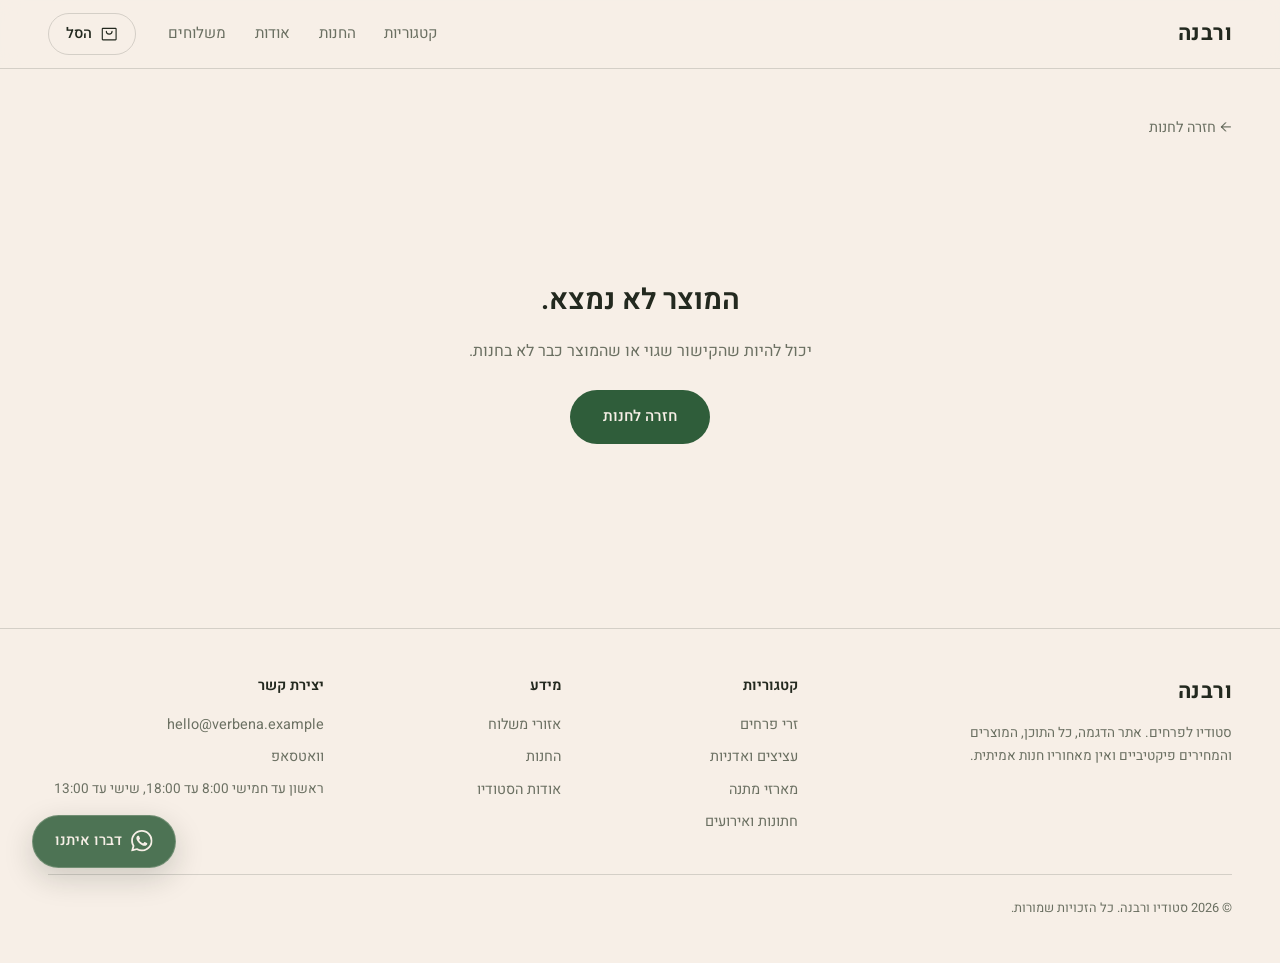
==== product.html @ 7f85a546 "Add product detail pages and a click-to-cart flow, homepage untouched New: a product page at /produc" ====
<!doctype html>
<html lang="he" dir="rtl">
<head>
  <meta charset="utf-8" />
  <!-- This file is served for every /products/:slug URL via the rewrite in
       vercel.json, so the visible address bar path is never this file's real
       location. A root base keeps every relative asset reference (stylesheet,
       scripts, and the product images product-page.js sets from products.js)
       resolving against the site root instead of against /products/. -->
  <base href="/" />
  <meta name="viewport" content="width=device-width, initial-scale=1" />
  <title>מוצר · ורבנה</title>
  <meta name="description" content="ורבנה, סטודיו לפרחים. אתר הדגמה, כל התוכן פיקטיבי." />
  <link rel="icon" href="data:image/svg+xml,%3Csvg xmlns='http://www.w3.org/2000/svg' viewBox='0 0 32 32'%3E%3Crect width='32' height='32' fill='%23f7efe7'/%3E%3Ctext x='16' y='23' font-family='Georgia' font-size='19' fill='%232f5d3a' text-anchor='middle'%3E%D7%95%3C/text%3E%3C/svg%3E" />
  <link rel="preload" href="assets/fonts/heebo-hebrew-wght-normal.woff2" as="font" type="font/woff2" crossorigin />
  <link rel="stylesheet" href="css/main.css" />
</head>
<body class="page-product">
  <a class="skip-link" href="#pd-main">דילוג לתוכן</a>

  <!-- Icon sprite: Phosphor (MIT) and Simple Icons (CC0). Identical to index.html so
       the shared cart/checkout markup below can use the same #i-* references. -->
  <svg class="sprite" aria-hidden="true" focusable="false">
    <symbol id="i-bag" viewBox="0 0 256 256"><path d="M216,40H40A16,16,0,0,0,24,56V200a16,16,0,0,0,16,16H216a16,16,0,0,0,16-16V56A16,16,0,0,0,216,40Zm0,160H40V56H216V200ZM176,88a48,48,0,0,1-96,0,8,8,0,0,1,16,0,32,32,0,0,0,64,0,8,8,0,0,1,16,0Z"/></symbol>
    <symbol id="i-x" viewBox="0 0 256 256"><path d="M205.66,194.34a8,8,0,0,1-11.32,11.32L128,139.31,61.66,205.66a8,8,0,0,1-11.32-11.32L116.69,128,50.34,61.66A8,8,0,0,1,61.66,50.34L128,116.69l66.34-66.35a8,8,0,0,1,11.32,11.32L139.31,128Z"/></symbol>
    <symbol id="i-plus" viewBox="0 0 256 256"><path d="M224,128a8,8,0,0,1-8,8H136v80a8,8,0,0,1-16,0V136H40a8,8,0,0,1,0-16h80V40a8,8,0,0,1,16,0v80h80A8,8,0,0,1,224,128Z"/></symbol>
    <symbol id="i-minus" viewBox="0 0 256 256"><path d="M224,128a8,8,0,0,1-8,8H40a8,8,0,0,1,0-16H216A8,8,0,0,1,224,128Z"/></symbol>
    <symbol id="i-trash" viewBox="0 0 256 256"><path d="M216,48H176V40a24,24,0,0,0-24-24H104A24,24,0,0,0,80,40v8H40a8,8,0,0,0,0,16h8V208a16,16,0,0,0,16,16H192a16,16,0,0,0,16-16V64h8a8,8,0,0,0,0-16ZM96,40a8,8,0,0,1,8-8h48a8,8,0,0,1,8,8v8H96Zm96,168H64V64H192ZM112,104v64a8,8,0,0,1-16,0V104a8,8,0,0,1,16,0Zm48,0v64a8,8,0,0,1-16,0V104a8,8,0,0,1,16,0Z"/></symbol>
    <symbol id="i-check" viewBox="0 0 256 256"><path d="M173.66,98.34a8,8,0,0,1,0,11.32l-56,56a8,8,0,0,1-11.32,0l-24-24a8,8,0,0,1,11.32-11.32L112,148.69l50.34-50.35A8,8,0,0,1,173.66,98.34ZM232,128A104,104,0,1,1,128,24,104.11,104.11,0,0,1,232,128Zm-16,0a88,88,0,1,0-88,88A88.1,88.1,0,0,0,216,128Z"/></symbol>
    <symbol id="i-whatsapp" viewBox="0 0 24 24"><path d="M17.472 14.382c-.297-.149-1.758-.867-2.03-.967-.273-.099-.471-.148-.67.15-.197.297-.767.966-.94 1.164-.173.199-.347.223-.644.075-.297-.15-1.255-.463-2.39-1.475-.883-.788-1.48-1.761-1.653-2.059-.173-.297-.018-.458.13-.606.134-.133.298-.347.446-.52.149-.174.198-.298.298-.497.099-.198.05-.371-.025-.52-.075-.149-.669-1.612-.916-2.207-.242-.579-.487-.5-.669-.51-.173-.008-.371-.01-.57-.01-.198 0-.52.074-.792.372-.272.297-1.04 1.016-1.04 2.479 0 1.462 1.065 2.875 1.213 3.074.149.198 2.096 3.2 5.077 4.487.709.306 1.262.489 1.694.625.712.227 1.36.195 1.871.118.571-.085 1.758-.719 2.006-1.413.248-.694.248-1.289.173-1.413-.074-.124-.272-.198-.57-.347m-5.421 7.403h-.004a9.87 9.87 0 01-5.031-1.378l-.361-.214-3.741.982.998-3.648-.235-.374a9.86 9.86 0 01-1.51-5.26c.001-5.45 4.436-9.884 9.888-9.884 2.64 0 5.122 1.03 6.988 2.898a9.825 9.825 0 012.893 6.994c-.003 5.45-4.437 9.884-9.885 9.884m8.413-18.297A11.815 11.815 0 0012.05 0C5.495 0 .16 5.335.157 11.892c0 2.096.547 4.142 1.588 5.945L.057 24l6.305-1.654a11.882 11.882 0 005.683 1.448h.005c6.554 0 11.89-5.335 11.893-11.893a11.821 11.821 0 00-3.48-8.413Z"/></symbol>
  </svg>

  <header class="site-nav" id="top">
    <div class="shell nav-row">
      <a class="wordmark" href="/#top">ורבנה</a>
      <nav class="nav-links" aria-label="ניווט ראשי">
        <a href="/#categories">קטגוריות</a>
        <a href="/#products">החנות</a>
        <a href="/#about">אודות</a>
        <a href="/#delivery">משלוחים</a>
      </nav>
      <button class="cart-btn" type="button" data-open-cart aria-label="פתיחת סל הקניות">
        <svg class="ico" aria-hidden="true"><use href="#i-bag" /></svg>
        <span class="cart-btn-label">הסל</span>
        <span class="cart-count" data-cart-count hidden>0</span>
      </button>
    </div>
  </header>

  <main id="pd-main" class="page-product-main">
    <div class="shell pd-shell">
      <a class="pd-back" href="/#products">&larr; חזרה לחנות</a>

      <!-- Populated by js/product-page.js from js/products.js, keyed by the URL's
           slug. One template renders every product; there is no per-product HTML. -->
      <div class="pd" data-product-root hidden>
        <figure class="pd-gallery">
          <div class="pd-gallery-main">
            <img data-pd-image src="" alt="" width="900" height="1125" />
          </div>
          <div class="pd-gallery-thumbs" data-pd-thumbs hidden></div>
        </figure>

        <div class="pd-info">
          <p class="eyebrow" data-pd-cat></p>
          <h1 class="pd-name" data-pd-name></h1>

          <div class="pd-price-row">
            <span class="pd-price" data-pd-price></span>
            <span class="pd-availability" data-pd-availability></span>
          </div>

          <p class="pd-desc" data-pd-desc></p>

          <div class="pd-field" data-pd-composition-wrap hidden>
            <h2>הרכב עיקרי</h2>
            <p data-pd-composition></p>
          </div>

          <div class="pd-field" data-pd-sizes-wrap hidden>
            <h2>גודל</h2>
            <div class="pd-sizes" data-pd-sizes role="group" aria-label="בחירת גודל"></div>
          </div>

          <div class="pd-field">
            <h2>כמות</h2>
            <div class="qty pd-qty">
              <button type="button" data-pd-qty-minus aria-label="הפחתת כמות">
                <svg class="ico" aria-hidden="true"><use href="#i-minus" /></svg>
              </button>
              <output data-pd-qty>1</output>
              <button type="button" data-pd-qty-plus aria-label="הוספת כמות">
                <svg class="ico" aria-hidden="true"><use href="#i-plus" /></svg>
              </button>
            </div>
          </div>

          <button class="btn btn-primary btn-block pd-add" type="button" data-pd-add>
            <span data-pd-add-label>הוספה לסל</span>
          </button>
        </div>
      </div>

      <div class="pd-missing" data-pd-missing hidden>
        <h1>המוצר לא נמצא.</h1>
        <p>יכול להיות שהקישור שגוי או שהמוצר כבר לא בחנות.</p>
        <a class="btn btn-primary" href="/#products">חזרה לחנות</a>
      </div>
    </div>
  </main>

  <div class="pd-sticky-cta" data-pd-sticky>
    <span class="pd-sticky-price" data-pd-sticky-price></span>
    <button class="btn btn-primary" type="button" data-pd-add-sticky>הוספה לסל</button>
  </div>

  <footer class="site-footer">
    <div class="shell footer-grid">
      <div class="footer-brand">
        <a class="wordmark" href="/#top">ורבנה</a>
        <p class="footer-note">סטודיו לפרחים. אתר הדגמה, כל התוכן, המוצרים והמחירים פיקטיביים ואין מאחוריו חנות אמיתית.</p>
      </div>
      <nav class="footer-col" aria-label="קטגוריות">
        <h3>קטגוריות</h3>
        <a href="/#categories">זרי פרחים</a>
        <a href="/#categories">עציצים ואדניות</a>
        <a href="/#categories">מארזי מתנה</a>
        <a href="/#categories">חתונות ואירועים</a>
      </nav>
      <nav class="footer-col" aria-label="מידע">
        <h3>מידע</h3>
        <a href="/#delivery">אזורי משלוח</a>
        <a href="/#products">החנות</a>
        <a href="/#about">אודות הסטודיו</a>
      </nav>
      <div class="footer-col">
        <h3>יצירת קשר</h3>
        <a href="mailto:hello@verbena.example">hello@verbena.example</a>
        <a href="https://wa.me/972500000000" target="_blank" rel="noopener">וואטסאפ</a>
        <p class="footer-note">ראשון עד חמישי 8:00 עד 18:00, שישי עד 13:00</p>
      </div>
      <p class="small-print">&copy; 2026 סטודיו ורבנה. כל הזכויות שמורות.</p>
    </div>
  </footer>

  <!-- WhatsApp: hidden on mobile here in favour of the sticky add-to-cart bar
       (see body.page-product .wa-fab in main.css); still present on desktop. -->
  <a class="wa-fab" href="https://wa.me/972500000000?text=%D7%94%D7%99%D7%99%2C%20%D7%90%D7%A9%D7%9E%D7%97%20%D7%9C%D7%A9%D7%9E%D7%95%D7%A2%20%D7%A2%D7%9C%20%D7%96%D7%A8" target="_blank" rel="noopener" aria-label="שליחת הודעה בוואטסאפ">
    <svg class="ico" aria-hidden="true"><use href="#i-whatsapp" /></svg>
    <span>דברו איתנו</span>
  </a>

  <!-- Cart (identical markup/behaviour to the homepage's, via js/shop.js) -->
  <div class="scrim" data-scrim hidden></div>

  <aside class="cart" data-cart hidden aria-label="סל הקניות">
    <header class="cart-head">
      <h2>הסל שלי</h2>
      <button class="icon-btn" type="button" data-close-cart aria-label="סגירת הסל">
        <svg class="ico" aria-hidden="true"><use href="#i-x" /></svg>
      </button>
    </header>
    <div class="cart-body" data-cart-body></div>
    <footer class="cart-foot" data-cart-foot hidden>
      <div class="cart-line"><span>ביניים</span><span data-subtotal>&#8362;0</span></div>
      <div class="cart-line"><span>משלוח</span><span data-shipping>&#8362;0</span></div>
      <div class="cart-line cart-total"><span>סה&quot;כ</span><span data-total>&#8362;0</span></div>
      <p class="cart-hint" data-free-hint></p>
      <button class="btn btn-primary btn-block" type="button" data-checkout>למעבר לתשלום</button>
    </footer>
  </aside>

  <!-- Checkout: out of scope for this feature, kept only so the cart's "מעבר
       לתשלום" button still works when reached from a product page. -->
  <div class="checkout" data-checkout-view hidden role="dialog" aria-modal="true" aria-label="מסך תשלום">
    <div class="checkout-inner">
      <header class="checkout-head">
        <h2>פרטי משלוח</h2>
        <button class="icon-btn" type="button" data-close-checkout aria-label="סגירת מסך התשלום">
          <svg class="ico" aria-hidden="true"><use href="#i-x" /></svg>
        </button>
      </header>

      <div class="checkout-grid" data-checkout-form>
        <form class="checkout-form" novalidate>
          <p class="demo-note">הדמיה בלבד. לא נגבה תשלום ולא נשמרים פרטים.</p>

          <div class="field">
            <label for="co-name">שם מלא</label>
            <input id="co-name" name="name" type="text" autocomplete="name" required />
            <span class="err" data-err></span>
          </div>
          <div class="field">
            <label for="co-phone">טלפון</label>
            <input id="co-phone" name="phone" type="tel" inputmode="tel" autocomplete="tel" required />
            <span class="err" data-err></span>
          </div>
          <div class="field">
            <label for="co-city">עיר</label>
            <input id="co-city" name="city" type="text" autocomplete="address-level2" required />
            <span class="err" data-err></span>
          </div>
          <div class="field">
            <label for="co-street">רחוב ומספר</label>
            <input id="co-street" name="street" type="text" autocomplete="street-address" required />
            <span class="err" data-err></span>
          </div>
          <div class="field">
            <label for="co-date">תאריך משלוח</label>
            <input id="co-date" name="date" type="date" required />
            <span class="err" data-err></span>
          </div>
          <div class="field">
            <label for="co-slot">חלון שעות</label>
            <select id="co-slot" name="slot">
              <option value="09:00-13:00">09:00 עד 13:00</option>
              <option value="13:00-17:00">13:00 עד 17:00</option>
              <option value="17:00-21:00">17:00 עד 21:00</option>
            </select>
          </div>
          <div class="field field-wide">
            <label for="co-card">ברכה לכרטיס <span class="opt">(אופציונלי)</span></label>
            <textarea id="co-card" name="card" rows="3" maxlength="200"></textarea>
          </div>
        </form>

        <aside class="checkout-summary">
          <h3>סיכום הזמנה</h3>
          <div data-summary></div>
          <div class="cart-line"><span>ביניים</span><span data-co-subtotal>&#8362;0</span></div>
          <div class="cart-line"><span>משלוח</span><span data-co-shipping>&#8362;0</span></div>
          <div class="cart-line cart-total"><span>סה&quot;כ</span><span data-co-total>&#8362;0</span></div>
          <button class="btn btn-primary btn-block" type="button" data-place-order>אישור הזמנה</button>
          <button class="btn btn-ghost btn-block" type="button" data-back-to-cart>חזרה לסל</button>
        </aside>
      </div>

      <div class="checkout-done" data-checkout-done hidden>
        <svg class="ico ico-lg" aria-hidden="true"><use href="#i-check" /></svg>
        <h3>ההזמנה התקבלה</h3>
        <p>מספר הזמנה <strong data-order-no></strong>. נשלח אישור בוואטסאפ ונתקשר אם נצטרך לתאם.</p>
        <p class="demo-note">זו הדמיה. לא בוצעה הזמנה אמיתית ולא נגבה תשלום.</p>
        <button class="btn btn-primary" type="button" data-close-checkout>חזרה לחנות</button>
      </div>
    </div>
  </div>

  <div class="toast" data-toast hidden role="status" aria-live="polite"></div>

  <script src="js/main.js" defer></script>
  <script src="js/products.js" defer></script>
  <script src="js/shop.js" defer></script>
  <script src="js/product-page.js" defer></script>
</body>
</html>
---- css/main.css ----
/* Vervain, floral studio.
   Cream ground with a single deep-green accent. The two video sections keep their
   cinematic treatment and fade into the cream at their edges.
   Shape rule: interactive controls are pill or circle, surfaces and imagery stay
   sharp. Applied everywhere, no exceptions. Direction: RTL. */

@font-face {
  font-family: "Heebo";
  src: url("../assets/fonts/heebo-hebrew-wght-normal.woff2") format("woff2");
  font-weight: 100 900;
  font-display: swap;
  unicode-range: U+0590-05FF, U+200C-2010, U+20AA, U+25CC, U+FB1D-FB4F;
}
@font-face {
  font-family: "Heebo";
  src: url("../assets/fonts/heebo-latin-wght-normal.woff2") format("woff2");
  font-weight: 100 900;
  font-display: swap;
  unicode-range: U+0000-00FF, U+0131, U+0152-0153, U+02BB-02BC, U+02C6, U+02DA, U+02DC, U+2000-206F, U+2074, U+20AC, U+2122, U+2191, U+2193, U+2212, U+2215, U+FEFF, U+FFFD;
}
@font-face {
  font-family: "Geist";
  src: url("../assets/fonts/Geist-Variable.woff2") format("woff2");
  font-weight: 100 900;
  font-display: swap;
}

:root {
  /* A single committed look: cream page, deep green accent, warm ink */
  --bg: #f7efe7;
  --bg-2: #f1e6d9;
  --bg-3: #ece0d1;
  --line: rgba(35, 41, 31, 0.16);
  --line-soft: rgba(35, 41, 31, 0.09);
  --text: #23291f;
  --muted: #6b7062;
  --accent: #2f5d3a;
  --accent-soft: rgba(47, 93, 58, 0.1);

  --btn-bg: #2f5d3a;
  --btn-ink: #f7efe7;

  /* The video sections keep their own scrim and text, independent of the page */
  --media-scrim: rgba(11, 15, 11, 0.46);
  --media-text: #f7efe7;
  --media-muted: rgba(247, 239, 231, 0.85);
  --img-tint: rgba(15, 19, 15, 0.2);
  --scrim: rgba(16, 22, 16, 0.58);

  --r-pill: 999px;   /* buttons, chips, badges */
  --r-control: 12px; /* inputs, toast, notes */

  --font-sans: "Heebo", "Geist", "Helvetica Neue", Arial, sans-serif;
  --shell: 1280px;
  --nav-h: 68px;
}

/* ---------- Reset & base ---------- */

*, *::before, *::after { box-sizing: border-box; }

[hidden] { display: none !important; }

html { scroll-behavior: smooth; }
@media (prefers-reduced-motion: reduce) {
  html { scroll-behavior: auto; }
}

body {
  margin: 0;
  background: var(--bg);
  color: var(--text);
  font-family: var(--font-sans);
  font-size: 1rem;
  line-height: 1.65;
  -webkit-font-smoothing: antialiased;
  text-rendering: optimizeLegibility;
}

img { max-width: 100%; height: auto; display: block; }
h1, h2, h3, p, figure, blockquote { margin: 0; }
a { color: inherit; }
button { font: inherit; color: inherit; }

.sprite { position: absolute; width: 0; height: 0; overflow: hidden; }
.ico { width: 1.25em; height: 1.25em; fill: currentColor; flex: none; }
.ico-lg { width: 2.6rem; height: 2.6rem; }

.shell {
  max-width: var(--shell);
  margin-inline: auto;
  padding-inline: clamp(1.25rem, 4vw, 3rem);
}
.shell.narrow { max-width: 880px; }

.skip-link {
  position: fixed;
  top: -100%;
  inset-inline-start: 0;
  background: var(--btn-bg);
  color: var(--btn-ink);
  padding: 0.6rem 1rem;
  z-index: 100;
}
.skip-link:focus { top: 0; }

:focus-visible { outline: 2px solid var(--accent); outline-offset: 3px; }
::selection { background: var(--accent); color: var(--btn-ink); }

/* ---------- Buttons ---------- */

.btn {
  display: inline-flex;
  align-items: center;
  justify-content: center;
  gap: 0.5rem;
  font-size: 0.95rem;
  font-weight: 560;
  text-decoration: none;
  padding: 0.85rem 2rem;
  border: 1px solid transparent;
  border-radius: var(--r-pill);
  cursor: pointer;
  transition: transform 0.15s ease, background-color 0.2s ease, color 0.2s ease;
  white-space: nowrap;
}
.btn:active { transform: translateY(1px); }

.btn-primary { background: var(--btn-bg); color: var(--btn-ink); }
.btn-primary:hover { background: #274d30; }

.btn-ghost {
  background: transparent;
  color: var(--text);
  border-color: var(--line);
}
.btn-ghost:hover { background: var(--bg-3); }

.btn-sm { padding: 0.5rem 1.25rem; font-size: 0.88rem; }
.btn-block { width: 100%; }

.icon-btn {
  display: inline-flex;
  align-items: center;
  justify-content: center;
  width: 2.4rem;
  height: 2.4rem;
  background: transparent;
  border: 0;
  border-radius: var(--r-pill);
  cursor: pointer;
  color: var(--muted);
  transition: background-color 0.2s ease, color 0.2s ease;
}
.icon-btn:hover { color: var(--text); background: var(--bg-3); }

/* ---------- Navigation ---------- */

.site-nav {
  position: sticky;
  top: 0;
  z-index: 40;
  background: color-mix(in srgb, var(--bg) 90%, transparent);
  backdrop-filter: blur(10px);
  border-bottom: 1px solid var(--line);
}

.nav-row {
  height: var(--nav-h);
  display: flex;
  align-items: center;
  gap: 2rem;
}

.wordmark {
  font-weight: 700;
  font-size: 1.35rem;
  letter-spacing: 0.02em;
  text-decoration: none;
}

.nav-links {
  display: flex;
  gap: 1.8rem;
  margin-inline-start: auto;
}
.nav-links a {
  text-decoration: none;
  font-size: 0.95rem;
  color: var(--muted);
  transition: color 0.2s ease;
}
.nav-links a:hover { color: var(--text); }

.cart-btn {
  position: relative;
  display: inline-flex;
  align-items: center;
  gap: 0.5rem;
  background: transparent;
  border: 1px solid var(--line);
  border-radius: var(--r-pill);
  padding: 0.5rem 1.05rem;
  cursor: pointer;
  font-size: 0.92rem;
  font-weight: 540;
  transition: background-color 0.2s ease;
}
.cart-btn:hover { background: var(--bg-3); }

.cart-count {
  min-width: 1.35rem;
  height: 1.35rem;
  padding-inline: 0.35rem;
  display: inline-flex;
  align-items: center;
  justify-content: center;
  background: var(--accent);
  color: var(--btn-ink);
  font-size: 0.75rem;
  font-weight: 640;
  font-variant-numeric: tabular-nums;
  border-radius: 999px;
}

@media (max-width: 860px) {
  .nav-links { display: none; }
  .nav-row { justify-content: space-between; gap: 1rem; }
  .cart-btn { margin-inline-start: auto; }
  .cart-btn-label { display: none; }
}

/* ---------- Hero: centered content over full-bleed video ---------- */

.hero {
  position: relative;
  overflow: hidden;
  display: grid;
}

.hero-bg {
  position: absolute;
  inset: 0;
  background: #1a201a;
}

.hero-video {
  width: 100%;
  height: 100%;
  object-fit: cover;
  filter: saturate(0.72) contrast(1.04);
}

/* Soft mask: legibility scrim plus fades into the cream page at both edges */
.hero-bg::after {
  content: "";
  position: absolute;
  inset: 0;
  pointer-events: none;
  background:
    linear-gradient(to bottom, var(--bg) 0%, transparent 24%),
    linear-gradient(to top, var(--bg) 0%, transparent 30%),
    var(--media-scrim);
}

.hero-inner {
  position: relative;
  z-index: 1;
  width: 100%;
  min-height: calc(100dvh - var(--nav-h));
  display: flex;
  flex-direction: column;
  align-items: center;
  justify-content: center;
  text-align: center;
  padding-block: clamp(3rem, 8vh, 5rem);
  color: var(--media-text);
}

.hero-headline {
  font-size: clamp(2.6rem, 6vw, 4.6rem);
  line-height: 1.08;
  font-weight: 600;
  text-wrap: balance;
}

.hero-sub {
  margin-top: 1.6rem;
  max-width: 46ch;
  margin-inline: auto;
  font-size: 1.06rem;
  color: var(--media-muted);
}

.hero-cta { margin-top: 2.2rem; }

/* ---------- Bouquet unfolding: scroll-scrubbed frame sequence ---------- */

.unfold {
  position: relative;
  height: 250vh; /* the scroll runway: shorter means the sequence plays faster */
}

.unfold-sticky {
  position: sticky;
  top: 0;
  height: 100dvh;
  overflow: hidden;
  background: var(--bg-2);
}

.unfold-canvas {
  display: block;
  width: 100%;
  height: 100%;
  filter: saturate(0.72) contrast(1.04);
}

.unfold-sticky::after {
  content: "";
  position: absolute;
  inset: 0;
  pointer-events: none;
  background:
    linear-gradient(to bottom, var(--bg) 0%, transparent 16%),
    linear-gradient(to top, var(--bg) 0%, transparent 16%),
    var(--img-tint);
}

@media (prefers-reduced-motion: reduce) {
  .unfold { height: 100dvh; }
}

/* ---------- Section primitives ---------- */

.section-headline {
  font-size: clamp(1.9rem, 3.6vw, 2.9rem);
  line-height: 1.14;
  font-weight: 600;
  text-wrap: balance;
}

.lede {
  margin-top: 1.4rem;
  max-width: 58ch;
  font-size: 1.1rem;
  color: var(--muted);
}

.eyebrow {
  font-size: 0.85rem;
  font-weight: 640;
  letter-spacing: 0.05em;
  color: var(--accent);
  margin-bottom: 1.1rem;
}

/* ---------- Marquee (one per page) ---------- */

.marquee {
  direction: ltr;
  overflow: hidden;
  border-block: 1px solid var(--line);
  padding-block: 1.1rem;
  background: var(--bg-2);
}

.marquee-track {
  display: flex;
  gap: 4.5rem;
  width: max-content;
  font-size: 0.95rem;
  font-weight: 500;
  letter-spacing: 0.04em;
  color: var(--muted);
  animation: marquee 36s linear infinite;
}

@keyframes marquee { to { transform: translateX(-50%); } }

@media (prefers-reduced-motion: reduce) {
  .marquee-track { animation: none; }
}

/* ---------- Categories ---------- */

.cats { padding-block: clamp(4.5rem, 10vh, 7rem); }

.cats-grid {
  margin-top: clamp(2rem, 4vh, 3rem);
  display: grid;
  grid-template-columns: repeat(12, 1fr);
  gap: clamp(0.9rem, 1.6vw, 1.4rem);
}

.cat-tile {
  position: relative;
  display: block;
  overflow: hidden;
  text-decoration: none;
  background: var(--bg-2);
}
.tile-a, .tile-d { grid-column: span 7; }
.tile-b, .tile-c { grid-column: span 5; }

.cat-tile img {
  width: 100%;
  height: 100%;
  object-fit: cover;
  aspect-ratio: 16 / 9;
  filter: saturate(0.78) contrast(1.03);
  transition: transform 0.6s cubic-bezier(0.16, 1, 0.3, 1);
}
.cat-tile:hover img { transform: scale(1.03); }

.cat-tile::after {
  content: "";
  position: absolute;
  inset: 0;
  background: linear-gradient(to top, rgba(14, 20, 14, 0.72), transparent 45%);
  pointer-events: none;
}

.cat-name {
  position: absolute;
  z-index: 1;
  bottom: 1.1rem;
  inset-inline-start: 1.2rem;
  color: #f7efe7;
  font-size: 1.15rem;
  font-weight: 640;
}

@media (max-width: 899px) {
  .cats-grid { grid-template-columns: 1fr; }
  .cat-tile { grid-column: auto; }
}

@media (prefers-reduced-motion: reduce) {
  .cat-tile img, .cat-tile:hover img { transition: none; transform: none; }
}

/* ---------- Products ---------- */

.products {
  border-top: 1px solid var(--line);
  padding-block: clamp(4.5rem, 10vh, 7rem);
}

.filters {
  display: flex;
  flex-wrap: wrap;
  gap: 0.6rem;
  margin-top: 1.8rem;
}

.chip {
  background: transparent;
  border: 1px solid var(--line);
  border-radius: var(--r-pill);
  padding: 0.45rem 1.15rem;
  font-size: 0.9rem;
  cursor: pointer;
  transition: background-color 0.2s ease, color 0.2s ease, border-color 0.2s ease;
}
.chip:hover { background: var(--bg-3); }
.chip.is-on {
  background: var(--accent);
  border-color: var(--accent);
  color: var(--btn-ink);
}

.products-grid {
  margin-top: clamp(2rem, 4vh, 3rem);
  display: grid;
  grid-template-columns: repeat(4, 1fr);
  gap: clamp(1.4rem, 2.2vw, 2rem);
}

.product { position: relative; display: flex; flex-direction: column; }

/* Stretched-link pattern: an absolutely positioned anchor covers the whole card so
   clicking anywhere (image, name, description, empty padding) opens the product page,
   while the add-to-cart button sits in a stacking context above it and still adds to
   the cart directly instead of navigating. */
.product-link {
  position: absolute;
  inset: 0;
  z-index: 1;
}
.product-link:focus-visible {
  outline: 2px solid var(--accent);
  outline-offset: 3px;
}

.product-row { position: relative; z-index: 2; }

.product-media {
  overflow: hidden;
  background: var(--bg-2);
}
.product-media img {
  width: 100%;
  height: 100%;
  object-fit: cover;
  aspect-ratio: 4 / 5;
  filter: saturate(0.82) contrast(1.02);
  transition: transform 0.6s cubic-bezier(0.16, 1, 0.3, 1);
}
.product:hover .product-media img { transform: scale(1.03); }

.product-name {
  margin-top: 0.9rem;
  font-size: 1.05rem;
  font-weight: 640;
}

.product-desc {
  margin-top: 0.25rem;
  font-size: 0.9rem;
  line-height: 1.5;
  color: var(--muted);
  flex: 1;
}

.product-row {
  margin-top: 0.9rem;
  display: flex;
  align-items: center;
  justify-content: space-between;
  gap: 0.75rem;
}

.product-price {
  font-size: 1.05rem;
  font-weight: 640;
  font-variant-numeric: tabular-nums;
}

.grid-empty {
  margin-top: 2rem;
  color: var(--muted);
}

@media (max-width: 1100px) { .products-grid { grid-template-columns: repeat(3, 1fr); } }
@media (max-width: 820px)  { .products-grid { grid-template-columns: repeat(2, 1fr); } }

/* Two per row still reads on a phone; the card just has to stop competing for width */
@media (max-width: 560px) {
  .product-desc {
    display: -webkit-box;
    -webkit-line-clamp: 2;
    -webkit-box-orient: vertical;
    overflow: hidden;
  }
  .product-row { flex-direction: column; align-items: stretch; gap: 0.5rem; }
  .product-row .btn { width: 100%; }
}
@media (max-width: 359px)  { .products-grid { grid-template-columns: 1fr; } }

@media (prefers-reduced-motion: reduce) {
  .product-media img, .product:hover .product-media img { transition: none; transform: none; }
}

/* ---------- Benefits strip ---------- */

.usp {
  border-block: 1px solid var(--line);
  background: var(--bg-2);
}

.usp-row {
  display: grid;
  grid-template-columns: repeat(3, 1fr);
  gap: 2.5rem;
  padding-block: 2.8rem;
}

.usp-item h3 { font-size: 1rem; font-weight: 640; }
.usp-item p {
  margin-top: 0.35rem;
  font-size: 0.9rem;
  color: var(--muted);
  max-width: 34ch;
}

@media (max-width: 899px) {
  .usp-row { grid-template-columns: 1fr; gap: 1.6rem; }
}

/* ---------- About ---------- */

.practice { padding-block: clamp(5rem, 12vh, 8rem); }

/* ---------- Testimonial ---------- */

.quote-band {
  background: var(--bg-3);
  border-block: 1px solid var(--line);
  padding-block: clamp(4.5rem, 10vh, 7rem);
}

.quote-band blockquote p {
  font-size: clamp(1.4rem, 2.6vw, 2rem);
  line-height: 1.4;
  font-weight: 500;
  text-wrap: balance;
}

.quote-band cite {
  display: block;
  margin-top: 1.6rem;
  font-style: normal;
  font-size: 0.95rem;
  color: var(--muted);
}

/* ---------- Process ---------- */

.process { padding-block: clamp(5rem, 12vh, 8rem); }

.process-grid {
  display: grid;
  grid-template-columns: 5fr 7fr;
  gap: clamp(2.5rem, 6vw, 6rem);
  align-items: start;
}

.process-head .sticky {
  position: sticky;
  top: calc(var(--nav-h) + 2rem);
}

.process-list { display: grid; gap: clamp(2.5rem, 6vh, 4rem); }

.process-item h3 { font-size: 1.35rem; font-weight: 620; }
.process-item p {
  margin-top: 0.7rem;
  max-width: 52ch;
  color: var(--muted);
}
.process-item + .process-item {
  border-top: 1px solid var(--line);
  padding-top: clamp(2.5rem, 6vh, 4rem);
}

@media (max-width: 899px) {
  .process-grid { grid-template-columns: 1fr; }
  .process-head .sticky { position: static; }
}

/* ---------- Closing ---------- */

.closing {
  position: relative;
  overflow: hidden;
  display: grid;
}

.closing-media { position: absolute; inset: 0; }
.closing-media img { width: 100%; height: 100%; object-fit: cover; }
.closing-media::after {
  content: "";
  position: absolute;
  inset: 0;
  background: var(--scrim);
}

.closing-copy {
  position: relative;
  z-index: 1;
  width: 100%;
  padding-block: clamp(6rem, 18vh, 11rem);
  color: #f7efe7;
}
.closing-copy .section-headline { color: #fbf6f0; }
.closing-copy .lede { color: rgba(247, 239, 231, 0.85); max-width: 44ch; }
.closing-copy > div { margin-top: 2rem; }

/* ---------- Footer ---------- */

.site-footer {
  border-top: 1px solid var(--line);
  padding-block: 2.8rem;
}

.footer-grid {
  display: grid;
  grid-template-columns: 2fr 1fr 1fr 1.4fr;
  gap: 2.5rem;
}

.footer-brand .wordmark { display: inline-block; margin-bottom: 0.8rem; }

.footer-note {
  font-size: 0.85rem;
  color: var(--muted);
  max-width: 34ch;
}

.footer-col { display: flex; flex-direction: column; gap: 0.55rem; }
.footer-col h3 { font-size: 0.9rem; font-weight: 640; margin-bottom: 0.4rem; }
.footer-col a {
  text-decoration: none;
  font-size: 0.9rem;
  color: var(--muted);
  width: fit-content;
}
.footer-col a:hover { color: var(--text); }

.small-print {
  grid-column: 1 / -1;
  border-top: 1px solid var(--line);
  padding-top: 1.4rem;
  font-size: 0.8rem;
  color: var(--muted);
}

@media (max-width: 899px) {
  .footer-grid { grid-template-columns: 1fr 1fr; }
  .footer-brand { grid-column: 1 / -1; }
}

/* ---------- WhatsApp ---------- */

.wa-fab {
  position: fixed;
  z-index: 45;
  inset-inline-end: clamp(1rem, 3vw, 2rem);
  bottom: clamp(1rem, 3vw, 2rem);
  display: inline-flex;
  align-items: center;
  gap: 0.55rem;
  padding: 0.85rem 1.4rem;
  background: color-mix(in srgb, var(--accent) 85%, transparent);
  backdrop-filter: blur(10px);
  -webkit-backdrop-filter: blur(10px);
  border: 1px solid rgba(247, 239, 231, 0.22);
  border-radius: var(--r-pill);
  color: var(--btn-ink);
  text-decoration: none;
  font-size: 0.92rem;
  font-weight: 560;
  box-shadow: 0 10px 30px rgba(23, 33, 23, 0.18);
  transition: transform 0.2s ease, background-color 0.2s ease;
}
.wa-fab:hover {
  background: color-mix(in srgb, var(--accent) 95%, transparent);
  transform: translateY(-2px);
}
.wa-fab .ico { width: 1.35rem; height: 1.35rem; }

@media (max-width: 560px) {
  .wa-fab span { display: none; }
  .wa-fab { padding: 1rem; }
}

@media (prefers-reduced-motion: reduce) {
  .wa-fab:hover { transform: none; }
}

/* ---------- Scrim shared by cart and checkout ---------- */

.scrim {
  position: fixed;
  inset: 0;
  z-index: 50;
  background: rgba(16, 22, 16, 0.5);
  opacity: 0;
  transition: opacity 0.3s ease;
}
.scrim.is-on { opacity: 1; }

/* ---------- Cart drawer ---------- */

.cart {
  position: fixed;
  inset-block: 0;
  inset-inline-end: 0;
  z-index: 60;
  width: min(420px, 94vw);
  background: var(--bg);
  border-inline-start: 1px solid var(--line);
  display: flex;
  flex-direction: column;
  transform: translateX(-100%);
  transition: transform 0.35s cubic-bezier(0.16, 1, 0.3, 1);
}
[dir="ltr"] .cart { transform: translateX(100%); }
.cart.is-on { transform: none; }

.cart-head {
  display: flex;
  align-items: center;
  justify-content: space-between;
  padding: 1.1rem 1.3rem;
  border-bottom: 1px solid var(--line);
}
.cart-head h2 { font-size: 1.15rem; font-weight: 640; }

.cart-body {
  flex: 1;
  overflow-y: auto;
  padding: 1.1rem 1.3rem;
}

.cart-empty {
  color: var(--muted);
  font-size: 0.95rem;
  padding-block: 2rem;
  text-align: center;
}

.cart-item {
  display: grid;
  grid-template-columns: 72px 1fr;
  gap: 0.9rem;
  padding-block: 1rem;
  border-bottom: 1px solid var(--line-soft);
}
.cart-item img {
  width: 72px;
  height: 90px;
  object-fit: cover;
  background: var(--bg-2);
}
.cart-item-name { font-weight: 620; font-size: 0.95rem; }
.cart-item-price {
  font-size: 0.9rem;
  color: var(--muted);
  font-variant-numeric: tabular-nums;
}

.qty {
  margin-top: 0.5rem;
  display: flex;
  align-items: center;
  gap: 0.4rem;
}
.qty button {
  width: 1.9rem;
  height: 1.9rem;
  display: inline-flex;
  align-items: center;
  justify-content: center;
  background: transparent;
  border: 1px solid var(--line);
  border-radius: var(--r-pill);
  cursor: pointer;
  color: var(--text);
}
.qty button:hover { background: var(--bg-3); }
.qty output {
  min-width: 2rem;
  text-align: center;
  font-variant-numeric: tabular-nums;
  font-size: 0.95rem;
}
.qty .rm { margin-inline-start: auto; border-color: transparent; color: var(--muted); }
.qty .rm:hover { color: #8c2f2f; background: transparent; }

.cart-foot {
  border-top: 1px solid var(--line);
  padding: 1.1rem 1.3rem 1.3rem;
  background: var(--bg-2);
}

.cart-line {
  display: flex;
  justify-content: space-between;
  gap: 1rem;
  font-size: 0.95rem;
  color: var(--muted);
  padding-block: 0.25rem;
  font-variant-numeric: tabular-nums;
}
.cart-total {
  color: var(--text);
  font-weight: 660;
  font-size: 1.1rem;
  border-top: 1px solid var(--line);
  margin-top: 0.5rem;
  padding-top: 0.7rem;
}
.cart-hint {
  font-size: 0.82rem;
  color: var(--accent);
  margin-block: 0.5rem 0.9rem;
}
.cart-foot .btn { margin-top: 0.4rem; }

/* ---------- Checkout ---------- */

.checkout {
  position: fixed;
  inset: 0;
  z-index: 70;
  background: var(--bg);
  overflow-y: auto;
}

.checkout-inner {
  max-width: 1080px;
  margin-inline: auto;
  padding: clamp(1.25rem, 4vw, 2.5rem);
}

.checkout-head {
  display: flex;
  align-items: center;
  justify-content: space-between;
  padding-bottom: 1.2rem;
  border-bottom: 1px solid var(--line);
}
.checkout-head h2 { font-size: 1.5rem; font-weight: 640; }

.checkout-grid {
  display: grid;
  grid-template-columns: 1.3fr 1fr;
  gap: clamp(1.5rem, 4vw, 3rem);
  padding-top: 1.8rem;
  align-items: start;
}

.checkout-form {
  display: grid;
  grid-template-columns: 1fr 1fr;
  gap: 1.1rem;
}

.demo-note {
  grid-column: 1 / -1;
  background: var(--accent-soft);
  border-inline-start: 3px solid var(--accent);
  border-radius: var(--r-control);
  padding: 0.7rem 1rem;
  font-size: 0.88rem;
  color: var(--text);
}

.field { display: flex; flex-direction: column; gap: 0.35rem; }
.field-wide { grid-column: 1 / -1; }
.field label { font-size: 0.88rem; font-weight: 560; }
.field .opt { color: var(--muted); font-weight: 400; }

.field input,
.field select,
.field textarea {
  font: inherit;
  font-size: 0.95rem;
  color: var(--text);
  background: #fffaf4;
  border: 1px solid var(--line);
  border-radius: var(--r-control);
  padding: 0.65rem 0.9rem;
  width: 100%;
}
.field input:focus,
.field select:focus,
.field textarea:focus {
  outline: 2px solid var(--accent);
  outline-offset: 1px;
  border-color: transparent;
}
.field textarea { resize: vertical; }

.field .err {
  font-size: 0.8rem;
  color: #8c2f2f;
  min-height: 1em;
}
.field.invalid input,
.field.invalid select { border-color: #8c2f2f; }

.checkout-summary {
  background: var(--bg-2);
  border: 1px solid var(--line);
  padding: 1.2rem;
  position: sticky;
  top: 1.5rem;
}
.checkout-summary h3 {
  font-size: 1.05rem;
  font-weight: 640;
  margin-bottom: 0.9rem;
}
.sum-item {
  display: flex;
  justify-content: space-between;
  gap: 1rem;
  font-size: 0.9rem;
  padding-block: 0.35rem;
  border-bottom: 1px solid var(--line-soft);
  font-variant-numeric: tabular-nums;
}
.sum-item span:first-child { color: var(--text); }
.checkout-summary .cart-line:first-of-type { margin-top: 0.8rem; }
.checkout-summary .btn { margin-top: 0.9rem; }

.checkout-done {
  text-align: center;
  padding-block: clamp(3rem, 12vh, 6rem);
  max-width: 46ch;
  margin-inline: auto;
}
.checkout-done .ico-lg { color: var(--accent); margin-inline: auto; }
.checkout-done h3 {
  font-size: 1.6rem;
  font-weight: 640;
  margin-block: 0.8rem 0.6rem;
}
.checkout-done p { color: var(--muted); }
.checkout-done .demo-note {
  margin-block: 1.2rem;
  text-align: start;
}
.checkout-done .btn { margin-top: 0.5rem; }

@media (max-width: 860px) {
  .checkout-grid { grid-template-columns: 1fr; }
  .checkout-summary { position: static; }
}
@media (max-width: 520px) {
  .checkout-form { grid-template-columns: 1fr; }
}

/* ---------- Toast ---------- */

.toast {
  position: fixed;
  z-index: 80;
  bottom: clamp(1rem, 3vw, 2rem);
  inset-inline-start: clamp(1rem, 3vw, 2rem);
  max-width: min(420px, calc(100vw - 2rem));
  display: flex;
  align-items: center;
  flex-wrap: wrap;
  gap: 0.9rem;
  background: var(--text);
  color: var(--bg);
  padding: 0.8rem 1.3rem;
  border-radius: var(--r-pill);
  font-size: 0.92rem;
  box-shadow: 0 10px 30px rgba(23, 33, 23, 0.25);
  opacity: 0;
  transform: translateY(10px);
  transition: opacity 0.25s ease, transform 0.25s ease;
}
.toast.is-on { opacity: 1; transform: none; }

.toast-msg { flex: 1; min-width: 0; }

.toast-actions { display: flex; gap: 0.9rem; flex: none; }

.toast-link {
  background: transparent;
  border: 0;
  padding: 0;
  color: inherit;
  font-size: 0.85rem;
  font-weight: 640;
  text-decoration: underline;
  text-underline-offset: 2px;
  cursor: pointer;
  opacity: 0.92;
}
.toast-link:hover { opacity: 1; }

/* ---------- Product detail page ---------- */

.pd-shell { padding-block: clamp(2rem, 5vh, 3.5rem) clamp(4rem, 8vh, 6rem); }

.pd-back {
  display: inline-flex;
  align-items: center;
  gap: 0.4rem;
  margin-bottom: 1.6rem;
  font-size: 0.9rem;
  color: var(--muted);
  text-decoration: none;
  transition: color 0.2s ease;
}
.pd-back:hover { color: var(--text); }

.pd {
  display: grid;
  grid-template-columns: 1fr 1fr;
  gap: clamp(2rem, 5vw, 4rem);
  align-items: start;
}

.pd-gallery-main {
  background: var(--bg-2);
  overflow: hidden;
  aspect-ratio: 4 / 5;
}
.pd-gallery-main img {
  width: 100%;
  height: 100%;
  object-fit: cover;
  filter: saturate(0.82) contrast(1.02);
}

.pd-gallery-thumbs { display: flex; gap: 0.6rem; margin-top: 0.8rem; }
.pd-thumb {
  width: 64px;
  height: 64px;
  padding: 0;
  border: 1px solid var(--line);
  background: var(--bg-2);
  cursor: pointer;
  overflow: hidden;
}
.pd-thumb img { width: 100%; height: 100%; object-fit: cover; }
.pd-thumb.is-on { border-color: var(--accent); }

.pd-name {
  font-size: clamp(1.9rem, 3.4vw, 2.6rem);
  font-weight: 600;
  line-height: 1.15;
  text-wrap: balance;
  margin-top: 0.3rem;
}

.pd-price-row {
  display: flex;
  align-items: center;
  gap: 1rem;
  margin-top: 1rem;
  flex-wrap: wrap;
}
.pd-price {
  font-size: 1.4rem;
  font-weight: 640;
  font-variant-numeric: tabular-nums;
}

.pd-availability {
  display: inline-flex;
  align-items: center;
  gap: 0.4rem;
  font-size: 0.85rem;
}
.pd-availability::before {
  content: "";
  width: 0.5rem;
  height: 0.5rem;
  border-radius: 50%;
  background: currentColor;
  flex: none;
}
.pd-availability--ok { color: var(--accent); }
.pd-availability--custom { color: var(--muted); }

.pd-desc {
  margin-top: 1.1rem;
  color: var(--muted);
  font-size: 1rem;
  max-width: 52ch;
}

.pd-field { margin-top: 1.6rem; }
.pd-field h2 { font-size: 0.85rem; font-weight: 640; margin-bottom: 0.6rem; }
.pd-field p { color: var(--muted); font-size: 0.92rem; }

.pd-sizes { display: flex; flex-wrap: wrap; gap: 0.6rem; }
.pd-size-btn { min-height: 2.75rem; }

/* Slightly larger than the cart drawer's .qty buttons (which stay untouched): this
   is the primary quantity control on the page, and on mobile it needs a full 44px
   touch target. */
.pd-qty button { width: 2.75rem; height: 2.75rem; }
.pd-qty output { min-width: 2.5rem; font-size: 1rem; }

.pd-add { margin-top: 2rem; }

.pd-missing {
  text-align: center;
  padding-block: clamp(4rem, 14vh, 7rem);
  max-width: 46ch;
  margin-inline: auto;
}
.pd-missing h1 { font-size: 1.8rem; font-weight: 640; }
.pd-missing p { margin-top: 0.8rem; color: var(--muted); }
.pd-missing .btn { margin-top: 1.6rem; }

@media (max-width: 860px) {
  .pd { grid-template-columns: 1fr; gap: 1.8rem; }
}

/* Compact bottom bar, mobile only: the full-width in-flow add-to-cart button stays
   in place too, this just keeps the action reachable without scrolling back up on a
   tall product page. Both call the same handler and stay in sync on size changes. */
.pd-sticky-cta {
  display: none;
  position: fixed;
  inset-inline: 0;
  bottom: 0;
  z-index: 55;
  align-items: center;
  justify-content: space-between;
  gap: 1rem;
  padding: 0.9rem clamp(1rem, 4vw, 1.5rem);
  background: color-mix(in srgb, var(--bg) 94%, transparent);
  backdrop-filter: blur(10px);
  -webkit-backdrop-filter: blur(10px);
  border-top: 1px solid var(--line);
}
.pd-sticky-price { font-size: 1.05rem; font-weight: 640; font-variant-numeric: tabular-nums; }

@media (max-width: 640px) {
  .pd-sticky-cta { display: flex; }
  body.page-product { padding-bottom: 84px; }
  body.page-product .wa-fab { display: none; }
}

/* Free, no-JS page-to-page cross-fade in browsers that support it; a plain navigation
   everywhere else. */
@media (prefers-reduced-motion: no-preference) {
  @view-transition { navigation: auto; }
}

/* ---------- Motion ---------- */

@media (prefers-reduced-motion: no-preference) {
  .anim-rise {
    opacity: 0;
    transform: translateY(22px);
    animation: rise 0.8s cubic-bezier(0.16, 1, 0.3, 1) forwards;
    animation-delay: calc(var(--d, 0) * 120ms);
  }
  .anim-fade {
    opacity: 0;
    animation: fade 1.1s ease 0.15s forwards;
  }
  @keyframes rise { to { opacity: 1; transform: translateY(0); } }
  @keyframes fade { to { opacity: 1; } }

  .reveal {
    opacity: 0;
    transform: translateY(18px);
    transition:
      opacity 0.7s cubic-bezier(0.16, 1, 0.3, 1),
      transform 0.7s cubic-bezier(0.16, 1, 0.3, 1);
    transition-delay: calc(var(--i, 0) * 90ms);
  }
  .reveal.in { opacity: 1; transform: translateY(0); }
}
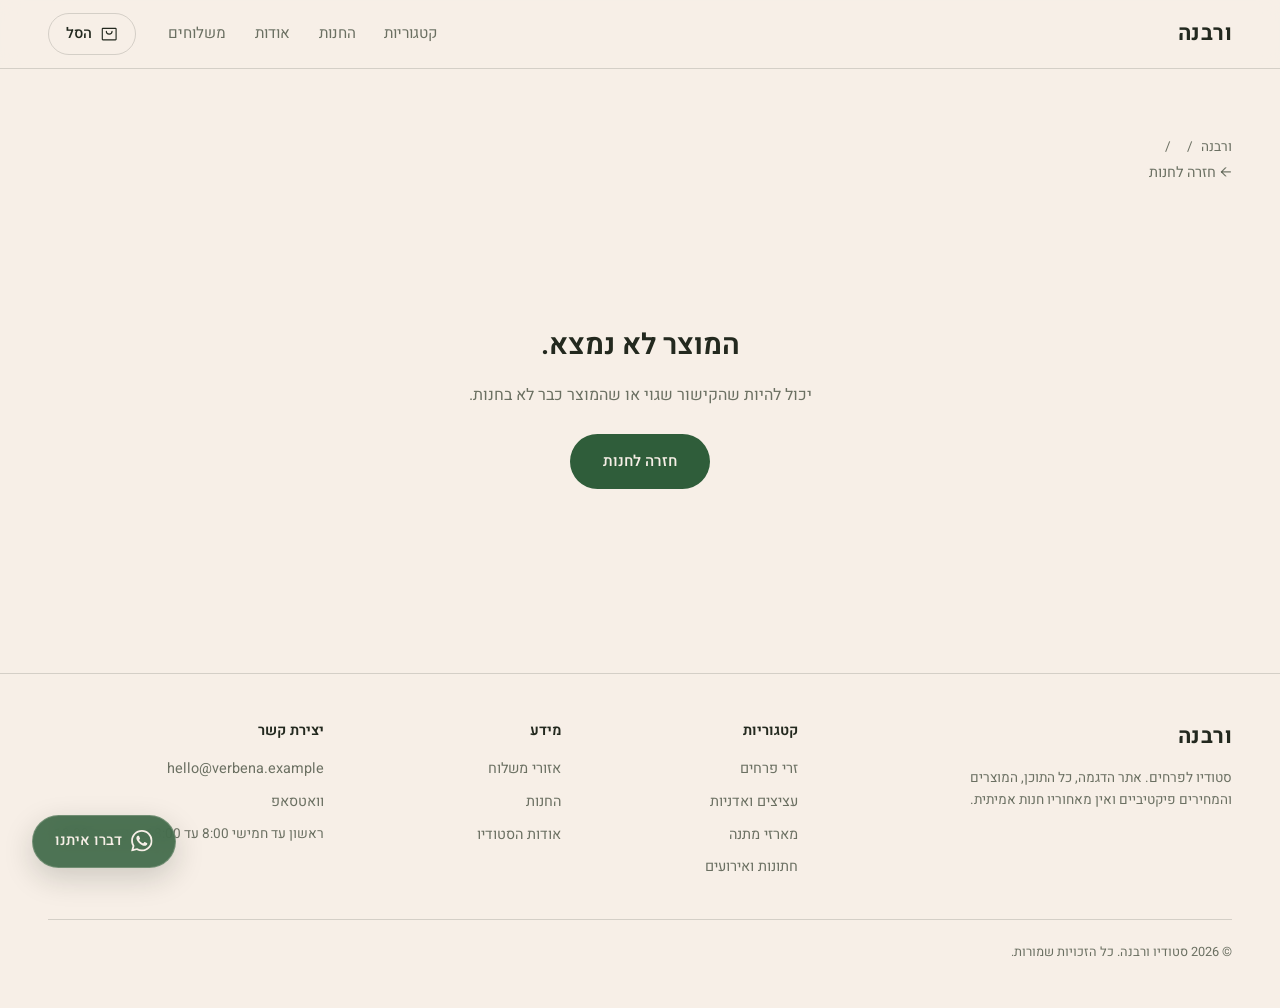
==== commit 2eb5701c: "Add homepage quick view and enrich the product page's content Extract the buying widget (gallery, pr" ====
--- a/product.html
+++ b/product.html
@@ -49,10 +49,18 @@
 
   <main id="pd-main" class="page-product-main">
     <div class="shell pd-shell">
+      <nav class="pd-crumb" aria-label="נתיב ניווט">
+        <a href="/#top">ורבנה</a>
+        <span aria-hidden="true">/</span>
+        <a data-pd-crumb-cat href="/#products"></a>
+        <span aria-hidden="true">/</span>
+        <span data-pd-crumb-name aria-current="page"></span>
+      </nav>
       <a class="pd-back" href="/#products">&larr; חזרה לחנות</a>
 
-      <!-- Populated by js/product-page.js from js/products.js, keyed by the URL's
-           slug. One template renders every product; there is no per-product HTML. -->
+      <!-- Populated by js/product-page.js and js/product-view.js from js/products.js,
+           keyed by the URL's slug. One template renders every product; there is no
+           per-product HTML. -->
       <div class="pd" data-product-root hidden>
         <figure class="pd-gallery">
           <div class="pd-gallery-main">
@@ -64,7 +72,9 @@
         <div class="pd-info">
           <p class="eyebrow" data-pd-cat></p>
           <h1 class="pd-name" data-pd-name></h1>
-
+          <p class="pd-sku" data-pd-sku></p>
+
+          <p class="pd-from" data-pd-from hidden></p>
           <div class="pd-price-row">
             <span class="pd-price" data-pd-price></span>
             <span class="pd-availability" data-pd-availability></span>
@@ -75,6 +85,11 @@
           <div class="pd-field" data-pd-composition-wrap hidden>
             <h2>הרכב עיקרי</h2>
             <p data-pd-composition></p>
+          </div>
+
+          <div class="pd-field" data-pd-occasions-wrap hidden>
+            <h2>מתאים ל</h2>
+            <div class="pd-occasions" data-pd-occasions></div>
           </div>
 
           <div class="pd-field" data-pd-sizes-wrap hidden>
@@ -98,6 +113,11 @@
           <button class="btn btn-primary btn-block pd-add" type="button" data-pd-add>
             <span data-pd-add-label>הוספה לסל</span>
           </button>
+
+          <div class="pd-delivery-badges">
+            <span><svg class="ico" aria-hidden="true"><use href="#i-check" /></svg>משלוח באותו יום</span>
+            <span><svg class="ico" aria-hidden="true"><use href="#i-check" /></svg>נבנה בבוקר ההזמנה</span>
+          </div>
         </div>
       </div>
 
@@ -249,6 +269,7 @@
 
   <script src="js/main.js" defer></script>
   <script src="js/products.js" defer></script>
+  <script src="js/product-view.js" defer></script>
   <script src="js/shop.js" defer></script>
   <script src="js/product-page.js" defer></script>
 </body>
--- a/css/main.css
+++ b/css/main.css
@@ -496,6 +496,13 @@
 .product-row { position: relative; z-index: 2; }
 
 .product-media {
+  position: relative;
+  /* Outranks .product-link (z-index 1) so the quick-view button nested inside can
+     sit above it; pointer-events: none lets clicks fall straight through this whole
+     box (image included, via inheritance) to the stretched link beneath, everywhere
+     except the button, which opts back in below. */
+  z-index: 2;
+  pointer-events: none;
   overflow: hidden;
   background: var(--bg-2);
 }
@@ -508,6 +515,55 @@
   transition: transform 0.6s cubic-bezier(0.16, 1, 0.3, 1);
 }
 .product:hover .product-media img { transform: scale(1.03); }
+
+.qv-trigger {
+  position: absolute;
+  z-index: 1;
+  pointer-events: auto;
+  inset-inline: 0.6rem;
+  bottom: 0.6rem;
+  display: flex;
+  align-items: center;
+  justify-content: center;
+  gap: 0.45rem;
+  padding: 0.6rem 1rem;
+  background: color-mix(in srgb, var(--bg) 92%, transparent);
+  backdrop-filter: blur(6px);
+  -webkit-backdrop-filter: blur(6px);
+  border: 1px solid var(--line);
+  border-radius: var(--r-pill);
+  font-size: 0.82rem;
+  font-weight: 600;
+  color: var(--text);
+  cursor: pointer;
+  opacity: 0;
+  transform: translateY(6px);
+  transition: opacity 0.2s ease, transform 0.2s ease, background-color 0.2s ease;
+}
+.product:hover .qv-trigger,
+.qv-trigger:focus-visible {
+  opacity: 1;
+  transform: none;
+}
+.qv-trigger:hover { background: var(--bg); }
+.qv-trigger .ico { width: 1.05rem; height: 1.05rem; }
+
+/* No hover on touch devices: keep it a small always-visible icon in the corner
+   instead of something that only ever appears mid-tap. */
+@media (hover: none) {
+  .qv-trigger {
+    opacity: 1;
+    transform: none;
+    inset-inline-start: auto;
+    inset-inline-end: 0.6rem;
+    bottom: 0.6rem;
+    width: 2.5rem;
+    height: 2.5rem;
+    padding: 0;
+    border-radius: 50%;
+  }
+  .qv-trigger span { display: none; }
+}
 
 .product-name {
   margin-top: 0.9rem;
@@ -560,6 +616,7 @@
 
 @media (prefers-reduced-motion: reduce) {
   .product-media img, .product:hover .product-media img { transition: none; transform: none; }
+  .qv-trigger { transition: none; }
 }
 
 /* ---------- Benefits strip ---------- */
@@ -1066,9 +1123,105 @@
 }
 .toast-link:hover { opacity: 1; }
 
+/* ---------- Quick view (homepage) ---------- */
+/* Reuses .eyebrow, .pd-price-row, .pd-availability, .pd-field, .pd-sizes,
+   .pd-size-btn, .pd-qty, .pd-add and .chip verbatim from the product page's styles
+   below, so the buying widget looks identical in both places for free. */
+
+.quickview {
+  position: fixed;
+  inset: 0;
+  z-index: 65;
+  display: flex;
+  align-items: center;
+  justify-content: center;
+  padding: 1.5rem;
+  overflow-y: auto;
+}
+
+.quickview-panel {
+  position: relative;
+  width: min(880px, 100%);
+  max-height: min(88vh, 900px);
+  overflow-y: auto;
+  margin: auto;
+  background: var(--bg);
+  border: 1px solid var(--line);
+}
+
+.quickview-close {
+  position: absolute;
+  top: 0.7rem;
+  inset-inline-end: 0.7rem;
+  z-index: 1;
+  background: color-mix(in srgb, var(--bg) 85%, transparent);
+}
+
+.quickview-grid {
+  display: grid;
+  grid-template-columns: 1fr 1fr;
+}
+
+.quickview-media {
+  background: var(--bg-2);
+  aspect-ratio: 4 / 5;
+  overflow: hidden;
+}
+.quickview-media img {
+  width: 100%;
+  height: 100%;
+  object-fit: cover;
+  filter: saturate(0.82) contrast(1.02);
+}
+
+.quickview-info { padding: clamp(1.5rem, 3vw, 2.5rem); }
+
+.quickview-name {
+  font-size: clamp(1.5rem, 2.6vw, 1.9rem);
+  font-weight: 600;
+  line-height: 1.2;
+  margin-top: 0.3rem;
+  text-wrap: balance;
+}
+
+.quickview-desc {
+  margin-top: 1rem;
+  color: var(--muted);
+  font-size: 0.95rem;
+}
+
+.quickview-full-link {
+  display: inline-block;
+  margin-top: 1.3rem;
+  font-size: 0.88rem;
+  color: var(--muted);
+  text-decoration: none;
+}
+.quickview-full-link:hover { color: var(--text); }
+
+@media (max-width: 760px) {
+  .quickview { padding: 0; align-items: flex-end; }
+  .quickview-panel { width: 100%; max-height: 92vh; }
+  .quickview-grid { grid-template-columns: 1fr; }
+  .quickview-media { aspect-ratio: 16 / 10; }
+}
+
 /* ---------- Product detail page ---------- */
 
 .pd-shell { padding-block: clamp(2rem, 5vh, 3.5rem) clamp(4rem, 8vh, 6rem); }
+
+.pd-crumb {
+  display: flex;
+  flex-wrap: wrap;
+  align-items: center;
+  gap: 0.5rem;
+  margin-top: 1.4rem;
+  font-size: 0.85rem;
+  color: var(--muted);
+}
+.pd-crumb a { text-decoration: none; color: var(--muted); }
+.pd-crumb a:hover { color: var(--text); }
+.pd-crumb [data-pd-crumb-name] { color: var(--text); }
 
 .pd-back {
   display: inline-flex;
@@ -1122,11 +1275,24 @@
   margin-top: 0.3rem;
 }
 
+.pd-sku {
+  margin-top: 0.4rem;
+  font-size: 0.8rem;
+  color: var(--muted);
+  font-variant-numeric: tabular-nums;
+}
+
+.pd-from {
+  margin-top: 1rem;
+  font-size: 0.9rem;
+  color: var(--muted);
+}
+
 .pd-price-row {
   display: flex;
   align-items: center;
   gap: 1rem;
-  margin-top: 1rem;
+  margin-top: 0.3rem;
   flex-wrap: wrap;
 }
 .pd-price {
@@ -1163,6 +1329,19 @@
 .pd-field h2 { font-size: 0.85rem; font-weight: 640; margin-bottom: 0.6rem; }
 .pd-field p { color: var(--muted); font-size: 0.92rem; }
 
+.pd-occasions { display: flex; flex-wrap: wrap; gap: 0.5rem; }
+
+/* Informational, not interactive -- a <span>, not a <button> -- so it borrows the
+   chip's pill shape and border without implying it can be clicked. */
+.chip-static {
+  display: inline-block;
+  border: 1px solid var(--line);
+  border-radius: var(--r-pill);
+  padding: 0.4rem 1rem;
+  font-size: 0.85rem;
+  color: var(--muted);
+}
+
 .pd-sizes { display: flex; flex-wrap: wrap; gap: 0.6rem; }
 .pd-size-btn { min-height: 2.75rem; }
 
@@ -1173,6 +1352,21 @@
 .pd-qty output { min-width: 2.5rem; font-size: 1rem; }
 
 .pd-add { margin-top: 2rem; }
+
+.pd-delivery-badges {
+  display: flex;
+  flex-wrap: wrap;
+  gap: 0.5rem 1.4rem;
+  margin-top: 1rem;
+}
+.pd-delivery-badges span {
+  display: inline-flex;
+  align-items: center;
+  gap: 0.4rem;
+  font-size: 0.82rem;
+  color: var(--muted);
+}
+.pd-delivery-badges .ico { width: 1rem; height: 1rem; color: var(--accent); }
 
 .pd-missing {
   text-align: center;
